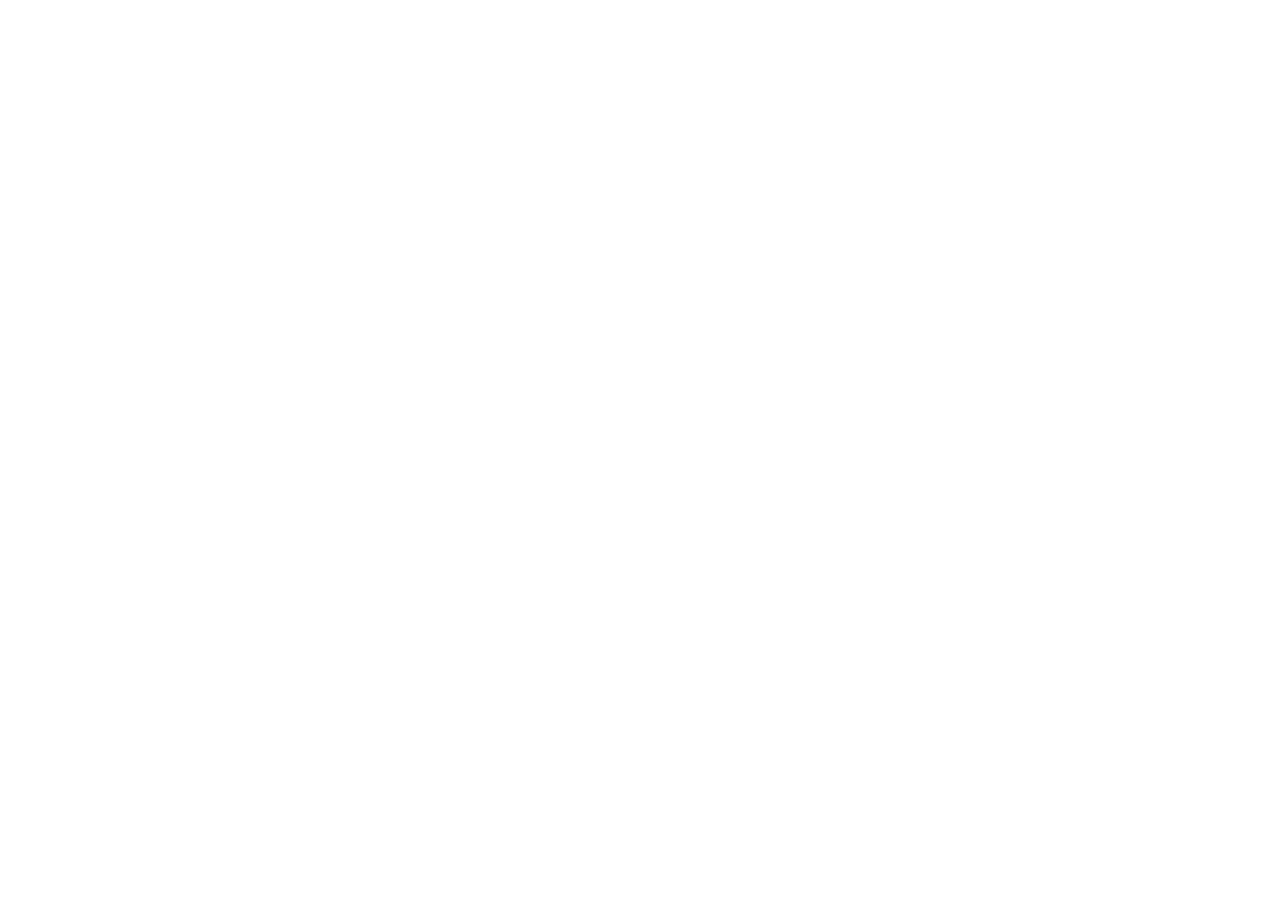
==== pages/afegir_circulacions.html @ 19462848 "Parte de arriba hecha" ====
<!DOCTYPE html>
<html lang="en">
<head>
    <meta charset="UTF-8">
    <meta name="viewport" content="width=device-width, initial-scale=1.0">
    <title>Agefir_Circulacions</title>
</head>
<body>
    
</body>
</html>
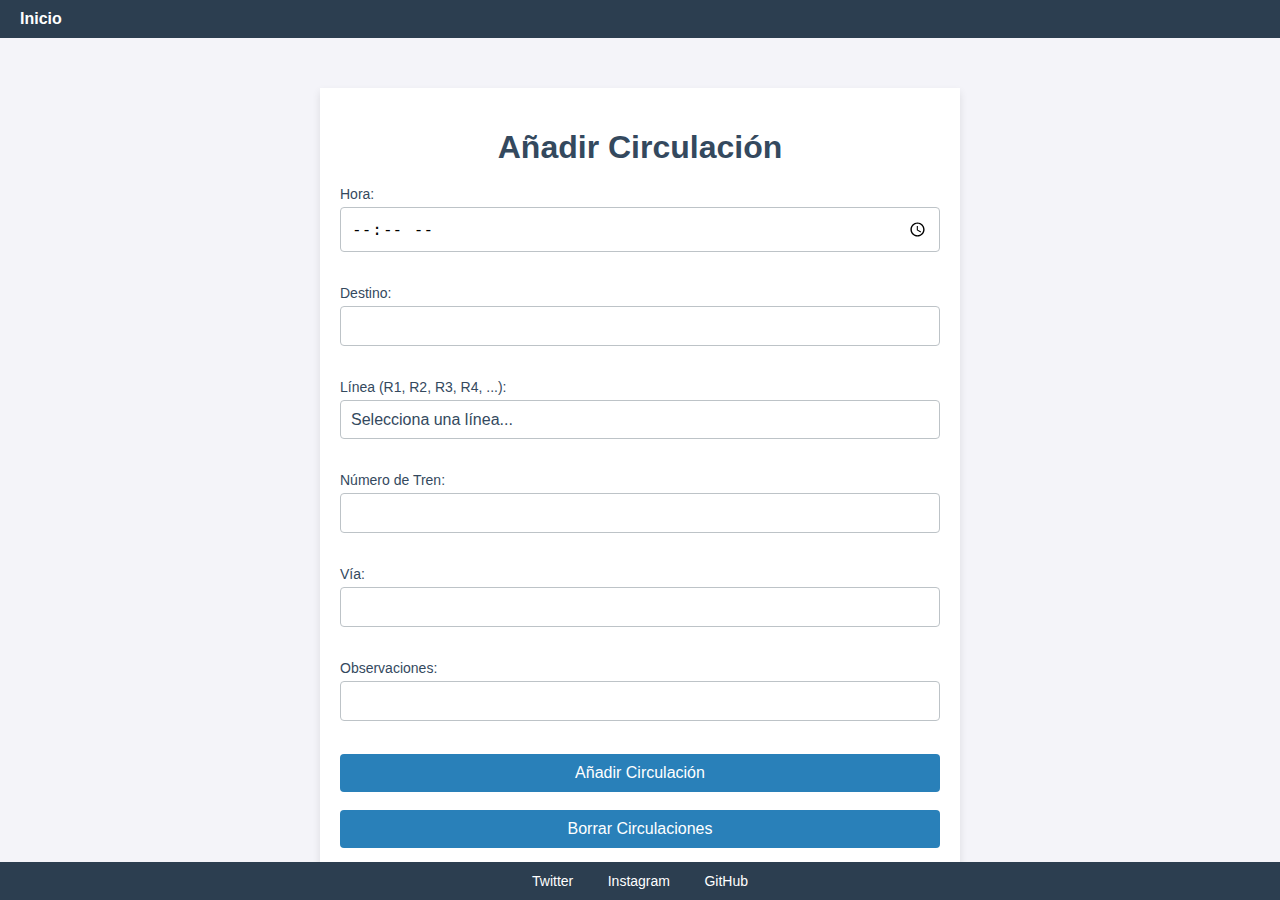
==== commit 068b1fae: "xd" ====
--- a/pages/afegir_circulacions.html
+++ b/pages/afegir_circulacions.html
@@ -3,9 +3,135 @@
 <head>
     <meta charset="UTF-8">
     <meta name="viewport" content="width=device-width, initial-scale=1.0">
-    <title>Agefir_Circulacions</title>
+    <title>Formulari de Circulacions</title>
+    <link rel="stylesheet" href="formulario.css">
 </head>
 <body>
-    
+    <!-- Barra superior -->
+    <div class="barra-superior">
+        <a href="/index.html" class="btn-inicio">Inicio</a>
+    </div>
+
+    <!-- Formulario para añadir una nueva circulación -->
+    <div class="contenido">
+        <h1>Añadir Circulación</h1>
+        <form id="form-circulacion">
+            <label for="hora">Hora:</label>
+            <input type="time" id="hora" name="hora" required><br>
+
+            <label for="destino">Destino:</label>
+            <input type="text" id="destino" name="destino" required><br>
+
+            <label for="linea">Línea (R1, R2, R3, R4, ...):</label>
+            <select id="linea">
+                <option value="selecciona">Selecciona una línea...</option>
+                <option value="R1">R1</option>
+                <option value="R2">R2</option>
+                <option value="R2_nord">R2Nord</option>
+                <option value="R2_sud">R2Sud</option>
+                <option value="R3">R3</option>
+                <option value="R4">R4</option>
+                <option value="R7">R7</option>
+                <option value="R8">R8</option>
+                <option value="R11">R11</option>
+                <option value="R12">R12</option>
+                <option value="R13">R13</option>
+                <option value="R14">R14</option>
+                <option value="R15">R15</option>
+                <option value="R16">R16</option>
+                <option value="R17">R17</option>
+                <option value="RT1">RT1</option>
+                <option value="RT2">RT2</option>
+                <option value="RL3">RL3</option>
+                <option value="RG1">RG1</option>
+            </select><br>
+
+            <label for="numero">Número de Tren:</label>
+            <input type="number" id="numero" name="numero" required><br>
+
+            <label for="via">Vía:</label>
+            <input type="number" id="via" name="via" required><br>
+
+            <label for="observaciones">Observaciones:</label>
+            <input type="text" id="observaciones" name="observaciones"><br>
+
+            <button type="submit">Añadir Circulación</button>
+        </form>
+        <br>
+        <form id="borrar_circulaciones">
+            <button type="submit">Borrar Circulaciones</button>
+        </form>
+    </div>
+
+    <!-- Barra inferior de contacto -->
+    <div class="contacte">
+        <ul>
+            <li><a href="https://x.com/AleixRaubert">Twitter</a></li>
+            <li><a href="https://www.instagram.com/raauuu.aleix/?hl=es">Instagram</a></li>
+            <li><a href="https://github.com/aleixraubert">GitHub</a></li>
+        </ul>
+    </div>
+
+    <script>
+        // Función para manejar el formulario y guardar la nueva circulación
+        document.getElementById('form-circulacion').addEventListener('submit', function(e) {
+            e.preventDefault(); // Evita que el formulario se envíe de forma predeterminada
+
+            const nuevaCirculacion = {
+                hora: document.getElementById('hora').value,
+                destino: document.getElementById('destino').value,
+                linea: document.getElementById('linea').value,
+                numero: document.getElementById('numero').value,
+                via: document.getElementById('via').value,
+                observaciones: document.getElementById('observaciones').value
+            };
+
+            if (nuevaCirculacion.numero < 1 || nuevaCirculacion.numero > 99999){
+                nuevaCirculacion.numero = 1;
+            }
+
+            if(nuevaCirculacion.via < 1 || nuevaCirculacion.via > 99){
+                nuevaCirculacion.via = 1;
+            }
+
+            // Obtener las circulaciones almacenadas en localStorage o iniciar con un array vacío
+            let circulaciones = JSON.parse(localStorage.getItem('circulaciones')) || [];
+            
+            // Verificar si ya se han añadido 7 circulaciones
+            if (circulaciones.length >= 7) {
+                alert('Ya se han añadido 7 circulaciones. No puedes añadir más.');
+                return;
+            }
+
+            
+
+            // Verificar que se haya seleccionado una línea válida
+            const lineaSeleccionada = document.getElementById('linea').value;
+            if (lineaSeleccionada === "selecciona") {
+                alert('Por favor, selecciona una línea válida.');
+                return;
+            }
+
+            // Añadir la nueva circulación al array
+            circulaciones.push(nuevaCirculacion);
+
+            // Guardar el array actualizado en localStorage
+            localStorage.setItem('circulaciones', JSON.stringify(circulaciones));
+
+            // Limpiar el formulario después de añadir
+            this.reset();
+            alert('Circulación añadida exitosamente');
+        });
+
+        // Función para borrar todas las circulaciones
+        document.getElementById('borrar_circulaciones').addEventListener('submit', function(e) {
+            e.preventDefault(); // Evita que el formulario se envíe de forma predeterminada
+
+            // Borrar todas las circulaciones de localStorage
+            localStorage.removeItem('circulaciones');
+
+            alert('Circulaciones borradas exitosamente');
+        });
+    </script>
 </body>
-</html>+</html>
--- a/pages/formulario.css
+++ b/pages/formulario.css
@@ -0,0 +1,140 @@
+/* Estilos generales */
+body {
+    font-family: Arial, sans-serif;
+    margin: 0;
+    padding: 0;
+    background-color: #f4f4f9;
+}
+
+/* Barra superior */
+.barra-superior {
+    background-color: #2c3e50;
+    padding: 10px 20px;
+    color: white;
+    text-align: left;
+}
+
+.barra-superior a {
+    color: white;
+    text-decoration: none;
+    font-weight: bold;
+}
+
+.barra-superior a:hover {
+    text-decoration: underline;
+}
+
+/* Estilo del formulario */
+.contenido {
+    padding: 20px;
+    max-width: 600px;
+    margin: 0 auto;
+    background-color: white;
+    box-shadow: 0 4px 8px rgba(0, 0, 0, 0.1);
+    margin-top: 50px;
+}
+
+.contenido h1 {
+    text-align: center;
+    color: #34495e;
+    margin-bottom: 20px;
+}
+
+form {
+    display: flex;
+    flex-direction: column;
+}
+
+label {
+    font-size: 14px;
+    margin-bottom: 5px;
+    color: #34495e;
+}
+
+input,
+select {
+    padding: 10px;
+    font-size: 16px;
+    border: 1px solid #bdc3c7;
+    border-radius: 4px;
+    margin-bottom: 15px;
+    transition: border-color 0.3s ease;
+    appearance: none; /* Elimina los estilos predeterminados del desplegable */
+}
+
+input:focus,
+select:focus {
+    border-color: #2980b9;
+    outline: none;
+}
+
+button {
+    background-color: #2980b9;
+    color: white;
+    padding: 10px;
+    border: none;
+    border-radius: 4px;
+    cursor: pointer;
+    font-size: 16px;
+    transition: background-color 0.3s ease;
+}
+
+button:hover {
+    background-color: #3498db;
+}
+
+/* Estilo para el desplegable */
+select {
+    background-color: white;
+    color: #34495e;
+    cursor: pointer;
+}
+
+/* Barra inferior */
+.contacte {
+    background-color: #2c3e50;
+    padding: 10px 0;
+    text-align: center;
+    color: white;
+    position: fixed;
+    bottom: 0;
+    width: 100%;
+}
+
+.contacte ul {
+    list-style: none;
+    padding: 0;
+    margin: 0;
+}
+
+.contacte ul li {
+    display: inline;
+    margin: 0 15px;
+}
+
+.contacte ul li a {
+    color: white;
+    text-decoration: none;
+    font-size: 14px;
+}
+
+.contacte ul li a:hover {
+    text-decoration: underline;
+}
+
+/* Estilos responsivos */
+@media (max-width: 600px) {
+    .contenido {
+        margin: 10px;
+        padding: 15px;
+    }
+
+    input, button, select {
+        font-size: 14px;
+        padding: 8px;
+    }
+
+    h1 {
+        font-size: 22px;
+    }
+}
